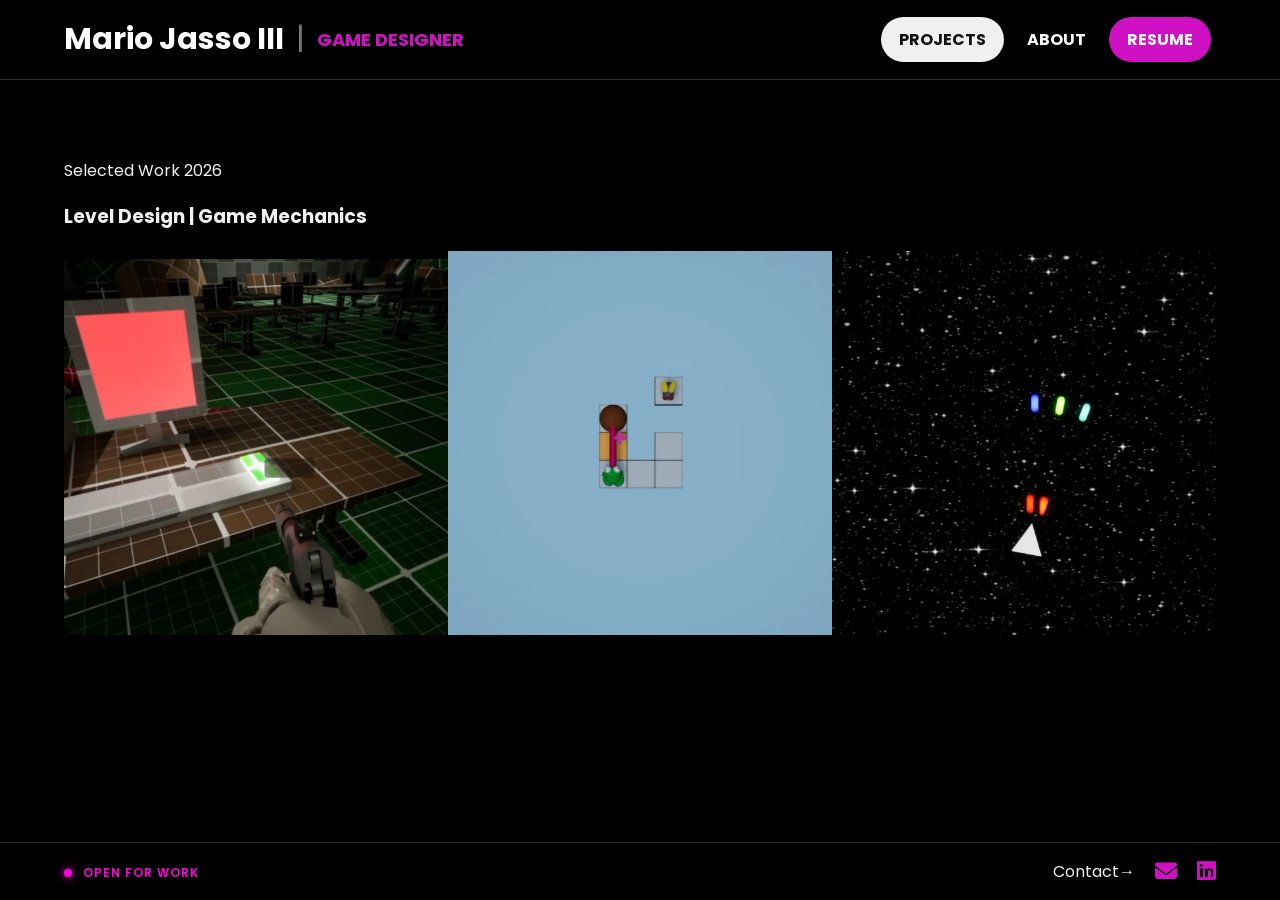
==== index.html @ 0ee4f0d9 "Add files via upload" ====
<!DOCTYPE html>
<html lang="en">

<head>
    <meta charset="UTF-8">
    <meta name="viewport" content="width=device-width, initial-scale=1.0">
    <title>Mario Jasso III</title>
    <link rel="icon" type="image/png" href="./media/Favicon.png">
    <link rel="stylesheet" href="./style.css">

    <link rel="stylesheet" href="https://cdnjs.cloudflare.com/ajax/libs/font-awesome/6.7.2/css/all.min.css">

</head>

<body>
    <header>


        <nav class="navbar">

            <a href="#home" class="logo">
                <span class="initials">Mario Jasso III</span>
                <span class="divider">|</span>
                <span class="role">GAME DESIGNER</span>
            </a>

            <div class="nav-right">

                <!-- Hidden checkbox that controls the menu -->
                <input type="checkbox" id="menu-toggle" class="menu-checkbox">

                <!-- Visible button (only shows on mobile) -->
                <label for="menu-toggle" class="menu-toggle" aria-label="Toggle navigation menu">
                    <span class="menu-text">Menu</span>
                    <span class="close-text">Close</span>
                </label>

                <!-- Your existing links -->
                <div class="nav-links" id="mobile-menu">
                    <ul>
                        <li><a href="./index.html" class="active">Projects</a></li>
                        <li><a href="./about.html">About</a></li>
                        <a href="resume.pdf" class="resume-button">
                            Resume
                        </a>
                    </ul>


                </div>




            </div>


        </nav>

    </header>

    <main>
        <section class="home-intro">
            <p class="eyebrow">Selected Work 2026</p>
            <h3 id="intro-title">
                <p>Level Design | Game Mechanics
                </p>
            </h3>
        </section>


        <section class="projects-gallery">

            <a href="./project1.html" class="project-card">
                <img src="./media/LD1.png" alt="Level Design">

                <video class="project-video" muted loop preload="metadata">
                    <source src="./media/LD1.mp4" type="video/mp4">
                </video>

                <div class="project-overlay">
                    <h3>Level Design|Level Mechanic</h3>
                    <p>Role: Game Designer</p>
                    <span>View Project →</span>
                </div>
            </a>

            <a href="projects.html" class="project-card">
                <img src="./media/LD2.png" alt="Game Mechanic">

                <video class="project-video" muted loop preload="metadata">
                    <source src="./media/LD2.mp4" type="video/mp4">
                </video>

                <div class="project-overlay">
                    <h3>Level Design|Player Mechanic</h3>
                    <p>Role: Game Designer</p>
                    <span>View Project →</span>
                </div>
            </a>

            <a href="projects.html" class="project-card">
                <img src="./media/LD3.png" alt="UI/UX">

                <video class="project-video" muted loop preload="metadata">
                    <source src="./media/LD3.mp4" type="video/mp4">
                </video>

                <div class="project-overlay">
                    <h3>UI Design|Player Mechanic</h3>
                    <p>Role: Game Designer</p>
                    <span>View Project →</span>
                </div>
            </a>


        </section>


    </main>

    <footer class="site-footer">
        <div class="current-project">
            <span class="status-dot"></span>
            <span class="status-label">OPEN FOR WORK</span>

        </div>
        <div class="footer-links">
            <span>Contact&rarr;</span>
            <a href="mailto:mariojasso3@outlook.com" aria-label="Email Mario">
                <i class="fa-solid fa-envelope"></i>
            </a>

            <a href="https://linkedin.com/in/mario-jasso-221347402/" target="_blank" rel="noopener noreferrer"
                aria-label="LinkedIn profile">
                <i class="fa-brands fa-linkedin"></i>
            </a>
        </div>
    </footer>

    <script>
        const cards = document.querySelectorAll('.project-card');

        cards.forEach(card => {
            const video = card.querySelector('.project-video');

            card.addEventListener('mouseenter', () => {
                video.style.opacity = '1';
                video.play();
            });

            card.addEventListener('mouseleave', () => {
                video.pause();
                video.currentTime = 0;
                video.style.opacity = '0';
            });
        });
    </script>


</body>

</html>
---- style.css ----
@import url("https://fonts.googleapis.com/css2?family=Poppins:ital,wght@0,100;0,200;0,300;0,400;0,500;0,600;0,700;0,800;0,900;1,100;1,200;1,300;1,400;1,500;1,600;1,700;1,800;1,900&display=swap");

* {
  font-family: "Poppins", sans-serif;
}

/* Full-width black navbar */
.navbar {
  display: flex;
  align-items: center;
  justify-content: space-between;

  width: 100%;
  box-sizing: border-box;
  padding: 12px 5%;

  background-color: #000000;
  color: white;
}

/* Your name and title on the left */
.logo {
  display: flex;
  align-items: center;
  gap: 12px;

  color: white;
  text-decoration: none;
  font-size: 30px;
  font-weight: bold;
  white-space: nowrap;
}

.role {
  color: #d010c3;
  font-size: 18px;
}

.divider {
  color: #777;
  font-weight: normal;
}

/* Navigation links */
.nav-links ul {
  display: flex;
  align-items: center;
  gap: 5px;
  font-weight: bold;
  list-style: none;
  margin: 0;
  padding: 5px;
}

.nav-links a {
  display: block;
  padding: 10px 18px;
  border-radius: 50px;

  color: #fafbfc;
  text-decoration: none;
  text-transform: uppercase;
}

.nav-links a.active {
  background: #f0f0f2;
  color: #111;
}

/* Separate resume button */
.resume-button {
  padding: 12px 24px;
  border-radius: 50px;
  font-weight: bold;
  background: #d010c3;
  color: #111;
  text-decoration: none;
  text-transform: uppercase;
  white-space: nowrap;
}

/* Hover effects for navigation links only */
.nav-links a:hover {
  background: #333740;
  color: white;
}

/* Keep the logo unchanged on hover */
.logo:hover {
  background: transparent;
  color: white;
  text-decoration: none;
}

/* Keep the logo's colors unchanged */
.logo:hover .initials {
  color: white;
}

.logo:hover .divider {
  color: #777;
}

.logo:hover .role {
  color: #52064d;
}

/* Keep the resume button lime green on hover */
.resume-button:hover {
  background: #52064d;
  color: #111;
}

html,
body {
  margin: 0;
  padding: 0;
  width: 100%;
  min-height: 100%;
}

body {
  background-color: #000000;
  min-height: 100vh;
  display: flex;
  flex-direction: column;
}

.nav-right {
  display: flex;
  align-items: center;
}

header {
  border-bottom: 1px solid #292c32;
}

/* Hamburger button: hidden on desktop */
.menu-toggle {
  display: none;
  background: transparent;
  color: white;
  border: 1px solid #292c32;
  border-radius: 10px;
  padding: 8px 12px;
  font-size: 24px;
  cursor: pointer;
}

/* Tablet and mobile */
@media (max-width: 850px) {
  .navbar {
    padding: 12px 5%;
    gap: 12px;
  }

  .logo {
    font-size: 30px;
    gap: 10px;
  }

  .role {
    font-size: 18px;
  }

  .nav-right {
    position: relative;
    gap: 0;
    font-size: 8px;
  }
}

/* Extra-small phones */
@media (max-width: 500px) {
  .logo {
    font-size: 18px;
    gap: 5px;
  }

  .role {
    font-size: 12px;
  }

  .navbar {
    padding: 12px 3%;
  }
  .nav-right {
    position: relative;

    font-size: 8px;
  }
}

main {
  color: #f0f0f2;
  justify-content: space-between;

  width: 100%;
  box-sizing: border-box;
  padding: 12px 5%;
  margin: 50px auto 0;
  flex: 1;
}

.projects-gallery {
  display: grid;
  grid-template-columns: repeat(3, minmax(0, 1fr));

  width: 100%;
  max-width: 1600px;
  margin: 20px auto 0;

  gap: 0;
  overflow: hidden;
  border-radius: 15px;
}

/* Each section */
.project-card {
  position: relative;
  display: block;
  aspect-ratio: 1 / 1;
  min-width: 0;
  overflow: hidden;

  background: #111;
  text-decoration: none;
}

/* Photos */
.project-card img {
  display: block;
  width: 100%;
  height: 100%;
  object-fit: cover;

  transition: transform 0.4s ease;
}

/* Hover overlay */
.project-overlay {
  position: absolute;
  inset: 0;

  display: flex;
  flex-direction: column;
  justify-content: flex-end;

  padding: 25px;
  color: white;

  background: linear-gradient(to top, rgba(0, 0, 0, 0.9), rgba(0, 0, 0, 0.15));

  opacity: 0;
  transition: opacity 0.35s ease;
}

.project-overlay h3 {
  font-size: 1.6rem;
  margin: 0 0 10px;
}

.project-overlay p {
  font-size: 1rem;
  line-height: 1.5;
  margin: 0 0 15px;
}

.project-overlay span {
  color: #d010c3;
  font-weight: 600;
}

/* Hover animation */
.project-card:hover .project-overlay,
.project-card:focus-visible .project-overlay {
  opacity: 1;
}

.project-card:hover img {
  transform: scale(1.06);
}

/* Mobile */
@media (max-width: 850px) {
  .projects-gallery {
    grid-template-columns: 1fr;
  }
}
footer {
  color: #f0f0f2;
  border-top: 1px solid #292c32;
  display: flex;
  align-items: center;
  justify-content: space-between;

  padding: 12px 5%;
}
footer a {
  color: #f0f0f2;
  text-decoration: none;
}

/* About page layout */
.about-main {
  color: #f0f0f2;
  width: 100%;
  box-sizing: border-box;
  padding: 40px 5%;
  margin: 0 auto;
  flex: 1;
}

/* Two columns side by side */
.about-section {
  display: grid;
  grid-template-columns: minmax(0, 1.2fr) minmax(0, 0.8fr);
  align-items: start;
  gap: 70px;

  width: 100%;
  max-width: 1600px;
  margin: 0 auto;
}

/* Left column */
.about-content {
  min-width: 0;
}

.about-content h1 {
  font-size: clamp(2.5rem, 5vw, 4rem);
  font-weight: 700;
  margin: 0 0 25px;
  line-height: 1.2;
}

/* Thin line beneath the heading */
.about-divider {
  width: 100%;
  height: 1px;
  background-color: #39313b;
  margin-bottom: 30px;
}

/* About paragraphs */
.about-text p {
  color: #b9bbc5;
  font-size: 1rem;
  line-height: 1.9;
  margin: 0 0 20px;
}

/* Right column */
.about-image {
  width: 100%;
  max-width: 530px;
  justify-self: end;
  overflow: hidden;
  border-radius: 15px;
  border: 1px solid #292c32;
}

.about-image img {
  display: block;
  width: 100%;
  height: auto;
  object-fit: cover;
}

/* Stack the columns on smaller screens */
@media (max-width: 850px) {
  .about-section {
    grid-template-columns: 1fr;
    gap: 35px;
  }

  .about-content h1 {
    font-size: 2.5rem;
  }

  .about-image {
    max-width: 450px;
    justify-self: start;
  }
}

/* Extra-small phones */
@media (max-width: 480px) {
  .about-main {
    padding: 30px 5%;
  }

  .about-content h1 {
    font-size: 2rem;
    margin-bottom: 20px;
  }

  .about-divider {
    margin-bottom: 22px;
  }

  .about-text p {
    font-size: 0.95rem;
  }
}
.status-dot {
  display: inline-block;
  width: 8px;
  height: 8px;
  background: var(--purp);
  border-radius: 50%;
  margin-right: 0.45rem;
  vertical-align: middle;
  box-shadow: 0 0 8px var(--purp);
}

.status-label {
  font-size: 0.75rem;
  font-weight: 600;
  letter-spacing: 0.08em;
  color: var(--purp);
  text-transform: uppercase;
}

:root {
  --purp: #ff00dd;
}

.footer-links {
  display: flex;
  align-items: center;
  gap: 20px;
}

.footer-links a {
  color: #d010c3;
  font-size: 22px;
  text-decoration: none;
  transition:
    color 0.3s ease,
    transform 0.3s ease;
}

.footer-links a:hover {
  color: #5f0759;
  transform: translateY(-3px);
}

/* ===== Pure CSS Mobile Menu ===== */

/* Hide the real checkbox */
.menu-checkbox {
  display: none;
}

/* Style the label as a button – hidden on desktop */
.menu-toggle {
  display: none;
  background: transparent;
  color: white;
  border: 1px solid #292c32;
  border-radius: 10px;
  padding: 8px 14px;
  font-size: 14px;
  font-weight: 600;
  cursor: pointer;
  user-select: none;
  text-transform: uppercase;
}

/* Show “Menu” by default, hide “Close” */
.menu-toggle .close-text {
  display: none;
}

/* When checked → swap the text */
.menu-checkbox:checked + .menu-toggle .menu-text {
  display: none;
}
.menu-checkbox:checked + .menu-toggle .close-text {
  display: inline;
}

/* ===== Mobile dropdown ===== */
@media (max-width: 850px) {
  /* Show the Menu/Close button */
  .menu-toggle {
    display: block;
  }

  /* Hide the links by default on mobile */
  .nav-links {
    display: none;
    position: absolute;
    top: 100%;
    left: 0;
    right: 0;
    background: #111;
    border-bottom: 1px solid #292c32;
    padding: 12px 5%;
    z-index: 100;
  }

  /* Show links when the checkbox is checked */
  .menu-checkbox:checked ~ .nav-links {
    display: block;
  }

  /* Stack the links vertically */
  .nav-links ul {
    flex-direction: column;
    gap: 4px;
  }

  .nav-links a {
    display: block;
    padding: 12px 18px;
  }

  /* Optional: hide the Resume button on very small screens */
  /* Uncomment the next 3 lines if you want it hidden on mobile */
  /*
  .resume-button {
    display: none;
  }
  */
}

.project-card {
  position: relative;
  overflow: hidden;
}

.project-card img,
.project-video {
  width: 100%;
  display: block;
}

.project-video {
  position: absolute;
  top: 0;
  left: 0;
  height: 100%;
  object-fit: cover;
  opacity: 0;
  transition: opacity 0.3s ease;
}
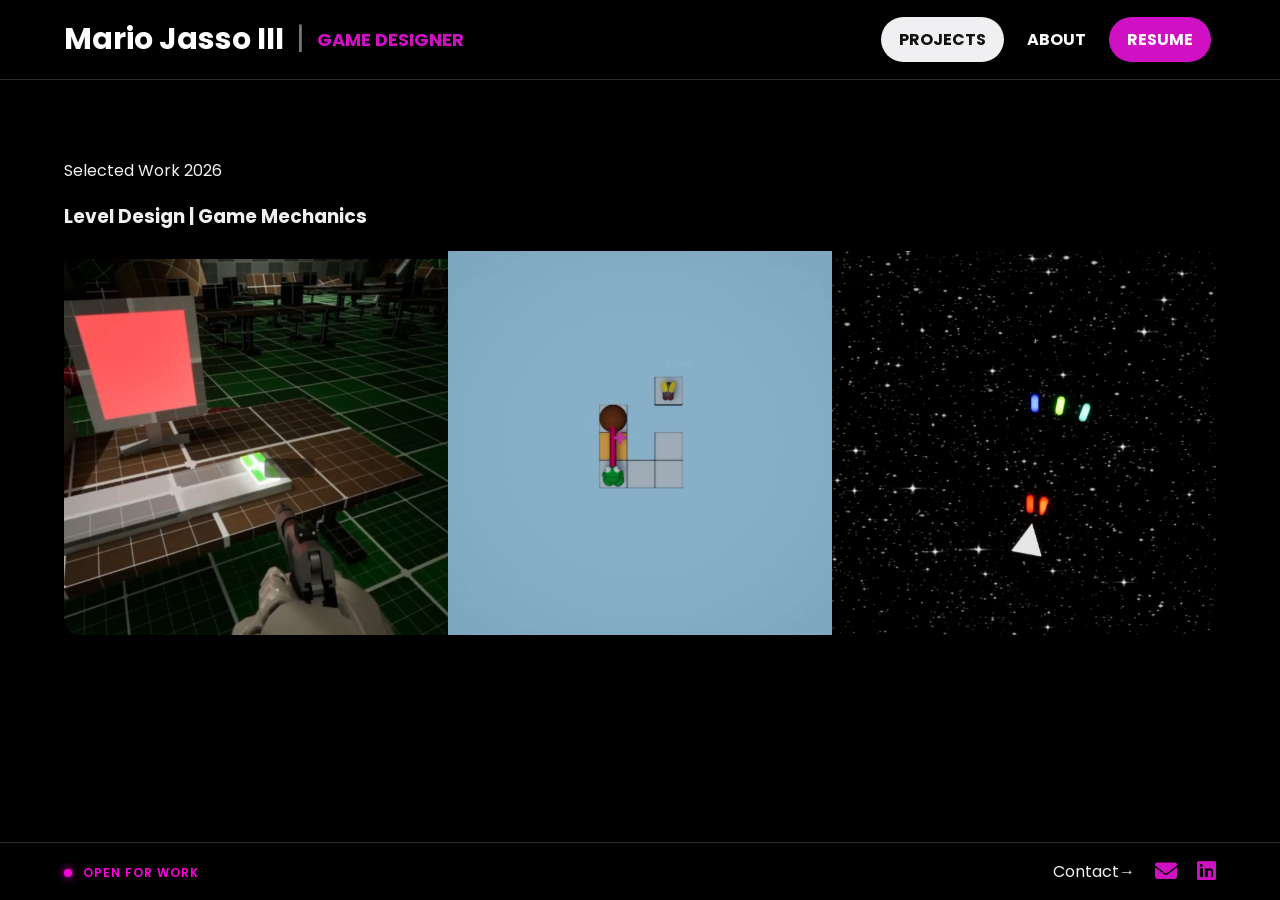
==== commit 69ef825e: "Refactor index.html for video interaction and structure Updated the HTML structure and added event l" ====
--- a/index.html
+++ b/index.html
@@ -140,23 +140,23 @@
     <script>
         const cards = document.querySelectorAll('.project-card');
 
-        cards.forEach(card => {
-            const video = card.querySelector('.project-video');
+cards.forEach(card => {
+    const video = card.querySelector('.project-video');
 
-            card.addEventListener('mouseenter', () => {
-                video.style.opacity = '1';
-                video.play();
-            });
+    if (window.innerWidth > 768) {
+        card.addEventListener('mouseenter', () => {
+            video.play();
+        });
 
-            card.addEventListener('mouseleave', () => {
-                video.pause();
-                video.currentTime = 0;
-                video.style.opacity = '0';
-            });
+        card.addEventListener('mouseleave', () => {
+            video.pause();
+            video.currentTime = 0;
         });
+    }
+});
     </script>
 
 
 </body>
 
-</html>+</html>
